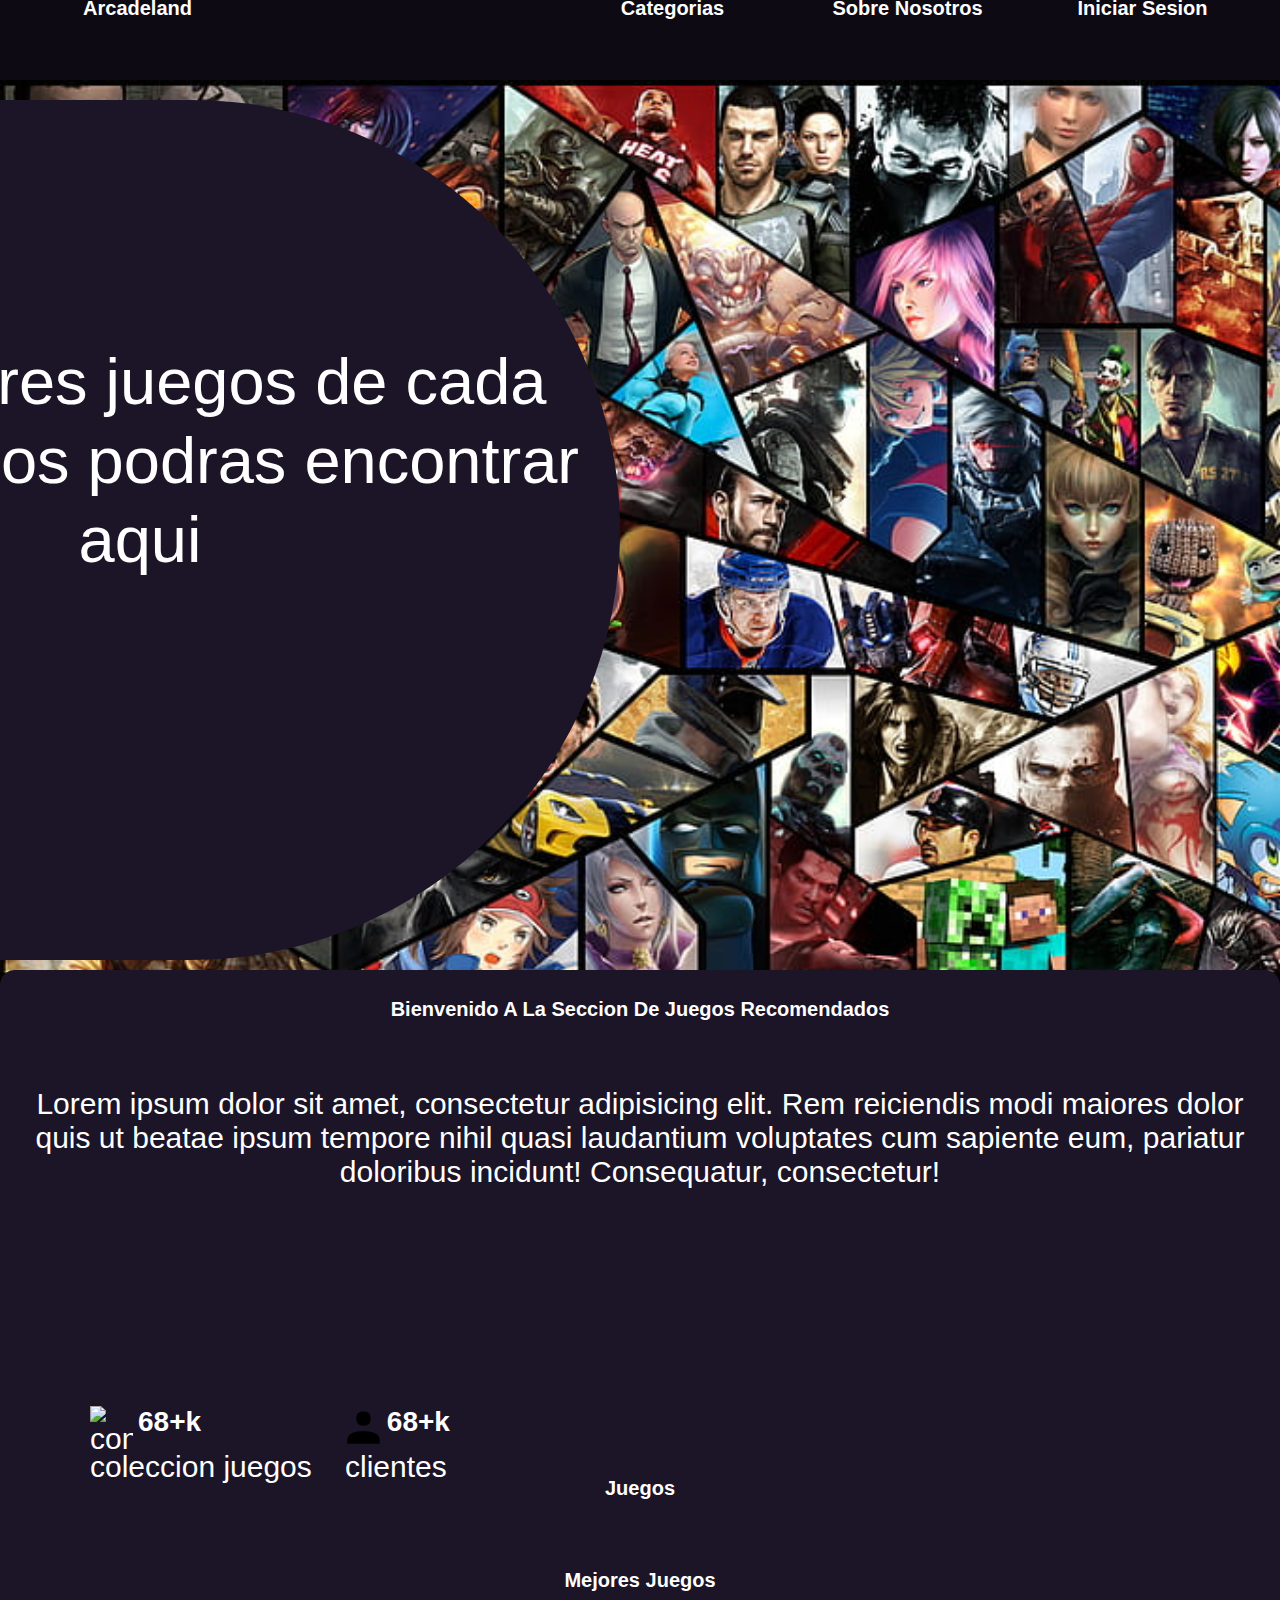
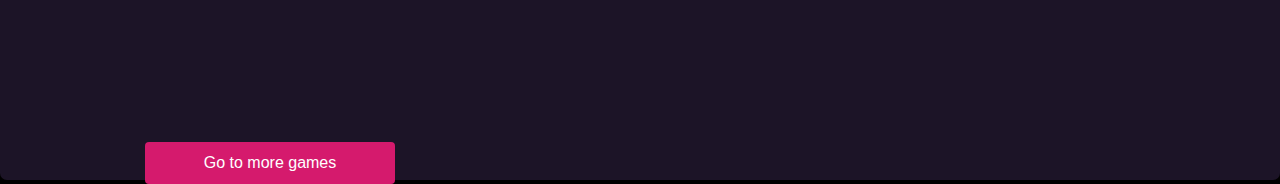
==== index.html @ fb982636 "hola" ====
<!DOCTYPE html>
<html lang="en">
<head>
    <meta charset="UTF-8">
    <meta name="viewport" content="width=device-width, initial-scale=1.0">
    <title>GG</title>
    <link rel="stylesheet" href="https://cdn.jsdelivr.net/npm/swiper@9/swiper-bundle.min.css">
    <link rel="stylesheet" href="styles.css">
    <link rel="stylesheet" href="https://cdnjs.cloudflare.com/ajax/libs/font-awesome/6.4.0/css/all.min.css"
     integrity="sha512-iecdLmaskl7CVkqkXNQ/ZH/XLlvWZOJyj7Yy7tcenmpD1ypASozpmT/E0iPtmFIB46ZmdtAc9eNBvH0H/ZpiBw==" 
     crossorigin="anonymous" referrerpolicy="no-referrer" />
    <link rel="stylesheet" href="https://cdn.jsdelivr.net/npm/swiper@9/swiper-bundle.min.css" />
</head>
<body>

    <header class="header">

        <section class="pc">
            <div class="nombre">
                <h2 class="titulo">Arcadeland</h2>
            </div>
            <div class="categorias">
                <h2 class="titulo">Categorias</h2>
            </div>
            <div class="sobre-nosotros">
                <h2 class="titulo">Sobre Nosotros</h2>
            </div>
            <div class="login">
                <h2 class="titulo">Iniciar sesion</h2>
            </div>
        </section>
        
        <section class="mobile">
            
            <div class="mobile-container" id="mobileContainer">
                <h1>ArcadeLand</h1>
                <button id="abrir" class="menu">
                    <img class="menu" src="images/icons8-menú.svg" alt="">
                </button>
            </div>
            
            <nav class="nav" id="nav">
                <div class="nombre-cerrar">
                    <button id="cerrarM" class="menu">
                        <img src="images/icons8-eliminar.svg" alt="" class="cerrar-menu">
                    </button>
                </div>
                
                <ul class="nav-list">
                    <li id="cerrarM" class="botones"><a href="">Categorias</a></li>
                    <li id="cerrarM"><a href="">Sobre nosotros</a></li>
                    <li id="cerrarM"><a href="">Inicia Sesion</a></li>
                </ul>
            </nav>
            
        </section>

    </header>
    
    <section class="cuerpo bodypc">
        <div class="circulo">
            <p class="texto-circulo">Los mejores juegos de cada categoria los podras encontrar aqui</p>
        </div>
    </section>

    <section id="principal-container">
        <div class="home-container">
            <section class="home-text">
                <p>Los mejores juegos de cada categoria los podras encontrar aqui</p>
            </section>
        </div>
    </section>

    <section class="slider-container computador">
        <div class="slider-text">
            <h2>Bienvenido a la seccion de juegos recomendados</h2>
            <p>Lorem ipsum dolor sit amet, consectetur adipisicing elit. Rem reiciendis modi maiores dolor quis ut beatae ipsum tempore nihil quasi laudantium voluptates cum sapiente eum, pariatur doloribus incidunt! Consequatur, consectetur!</p>
            
            <div class="slider-icons">
                <div class="principal-icons">
                    <div class="secundary-icons">
                        <img width="48" height="48" src="https://img.icons8.com/color/48/controller.png" alt="controller"/>
                        <h3>68+k</h3>
                    </div>
                    <span>coleccion juegos</span>
                </div>
                <div class="principal-icons">
                    <div class="secundary-icons">
                        <img class="user" width="48" height="48" src="images/icons8-cliente-48.svg" alt="user"/>
                        <h3>68+k</h3>
                    </div>
                    <span>clientes</span>
                </div>
            </div>

            <section class="search container">
                <div class="search-txt">
                    <i class="fa-brands fa-youtube"></i>
                    <h2>Juegos</h2>
                </div>
                <i class="fa-solid fa-magnifying-glass"></i>
            </section>

            <section class="juegos container">
                <h2>Mejores juegos</h2>

                <div class="swiper mySwiper">
                    <div class="swiper-wrapper">
                        <div class="swiper-slide">
                            <img src="" alt="">
                        </div>
                    </div>
                </div>
            </section>
            
            <div class="container-slider-btn">
                <button class="slider-btn">Go to more games</button>
            </div>

        </div>
    </section>

    <script src="https://cdn.jsdelivr.net/npm/swiper@9/swiper-bundle.min.js"></script>
    <script src="index.js"></script>
</body>
</html>
---- styles.css ----
:root{
    --color1 : #000000;
    --color2 : #0d0c06;
    --color3 : #372d20;
    --color4 : #626043;
    --color5 : #947f6a;
}
@import url('https://fonts.googleapis.com/css2?family=Poppins:ital,wght@1,300;1,400;1,500;1,700;1,800&family=Roboto+Condensed:ital,wght@0,400;0,700;1,400;1,700&display=swap');

/* font-family: 'Poppins', sans-serif;
font-family: 'Roboto Condensed', sans-serif; */

*{
    margin: 0;
    padding: 0;
    box-sizing: border-box;
    font-family: 'Poppins', sans-serif;}

body{
    background-color: black;
    width: 100%;
    height: 100vh;
    color: #fff;
}

header{
    display: flex;
    background-color: #0e0a14;
    width: 100%;
    height: 80px;
    flex-direction: row;
    justify-content: space-around;
    align-items: center;
    padding: 10px;
}

.pc{
    width: 100%;
    height: 80px;
    display: flex;
    flex-direction: row;
    justify-content: space-around;
    align-items: center;
    padding: 10px; 
}

.nombre{
    margin-right: 300px;
}

.categorias, .nombre, .sobre-nosotros, .login{
    width: 200px;
    display: flex;
    align-items: center;
    height: 50px;
    justify-content: center;
}

.categorias:hover, .sobre-nosotros:hover, .login:hover{
    background-color: #1C1427;
    cursor: pointer;
}

.cuerpo{
    width: 100%;
    height: 100%;
    background: url(./foto-inicio.jpg);
    background-size: cover;
    background-repeat: no-repeat;
    display: flex;
    flex-direction: column;
}

.texto-circulo{
    margin-left: 650px;
    margin-top: 15%;
    font-size: 65px;
    font-weight: 400;
    line-height: 79px;
    letter-spacing: 0em;
    text-align: center;
}

.circulo{
    border-radius: 447px;
    background: #1C1427;
    width: 1610px;
    height: 860px;
    flex-shrink: 0;
    margin: 10px;
    position: absolute;
    right: 50%;
    margin: 20px;
}

html{
    scroll-behavior: smooth;
}

.mobile{
    display: none;
}

#principal-container{
    display: none;
}
.slider-container{
    background-color: #1C1427;
    width: 100%;
    height: 800px;
    border-radius: 7px;
    display: flex;
    text-align: center;
}
.slider-text{
    width: 100%;
    height: 600px;
    display: flex;
    flex-direction: column;
    padding: 25px;
    background-color: #1C1427;
    color: white;
    border-radius: 15px;
    margin-top: -10px;
    font-size: 30px;
}

.slider-icons{
    width: 100%;
    height: 85px;
    display: flex;
    flex-direction: row;
    margin: 200px 0 0 50px;
}

.principal-icons{
    display: flex;
    flex-direction: column;
    padding: 15px;
}

.secundary-icons{
    display: flex;
    align-items: center;
    gap: 5px;
}

.secundary-icons img{
    width: 43px;
    height: 43px;
}

.user{
    margin-right: -3px;
}

.container-slider-btn{
    display: flex;
    justify-content: start;
    margin-top: 50px;
    margin-left: 120px;
}

.slider-btn{
    width: 250px;
    background-color: #d51a6d;
    border: none;
    color: white;
    padding: 12px 20px;
    font-size: 16px;
    cursor: pointer;
    display: flex;
    justify-content: center;
    border-radius: 4px;
    transition: 0.3s ease-in;
}

.slider-btn:hover {
    background-color: #ae0a53;
}

.mobil{
    display: none;
}

/******* Fonts Import Start **********/
@import url("https://fonts.googleapis.com/css2?family=Roboto:wght@400;700&display=swap");
/********* Fonts Face CSS End **********/

/******* Common Element CSS Start ******/
* {
  margin: 0px;
  padding: 0px;
}
body {
  font-family: "Roboto", sans-serif;
  font-size: 16px;
}
.clear {
  clear: both;
}
img {
  max-width: 100%;
  border: 0px;
}
ul,
ol {
  list-style: none;
}
a {
  text-decoration: none;
  color: inherit;
  outline: none;
  transition: all 0.4s ease-in-out;
  -webkit-transition: all 0.4s ease-in-out;
}
a:focus,
a:active,
a:visited,
a:hover {
  text-decoration: none;
  outline: none;
}
a:hover {
  color: #e73700;
}
h2 {
  margin-bottom: 48px;
  padding-bottom: 16px;
  font-size: 20px;
  line-height: 28px;
  font-weight: 700;
  position: relative;
  text-transform: capitalize;
}
h3 {
  margin: 0 0 10px;
  font-size: 28px;
  line-height: 36px;
}
button {
  outline: none !important;
}
/******* Common Element CSS End *********/

/* -------- title style ------- */
.line-title {
  position: relative;
  width: 400px;
}
.line-title::before,
.line-title::after {
  content: "";
  position: absolute;
  bottom: 0;
  left: 0;
  height: 4px;
  border-radius: 2px;
}
.line-title::before {
  width: 100%;
  background: #f2f2f2;
}
.line-title::after {
  width: 32px;
  background: #e73700;
}

/******* Middle section CSS Start ******/
/* -------- Landing page ------- */
.game-section {
  padding: 60px 50px;
}
.game-section .owl-stage {
  margin: 15px 0;
  display: flex;
  display: -webkit-flex;
}
.game-section .item {
  margin: 0 15px 60px;
  width: 320px;
  height: 400px;
  display: flex;
  display: -webkit-flex;
  align-items: flex-end;
  -webkit-align-items: flex-end;
  background: #343434 no-repeat center center / cover;
  border-radius: 16px;
  overflow: hidden;
  position: relative;
  transition: all 0.4s ease-in-out;
  -webkit-transition: all 0.4s ease-in-out;
  cursor: pointer;
}
.game-section .item.active {
  width: 500px;
  box-shadow: 12px 40px 40px rgba(0, 0, 0, 0.25);
  -webkit-box-shadow: 12px 40px 40px rgba(0, 0, 0, 0.25);
}
.game-section .item:after {
  content: "";
  display: block;
  position: absolute;
  height: 100%;
  width: 100%;
  left: 0;
  top: 0;
  background-image: linear-gradient(rgba(0, 0, 0, 0), rgba(0, 0, 0, 1));
}
.game-section .item-desc {
  padding: 0 24px 12px;
  color: #fff;
  position: relative;
  z-index: 1;
  overflow: hidden;
  transform: translateY(calc(100% - 54px));
  -webkit-transform: translateY(calc(100% - 54px));
  transition: all 0.4s ease-in-out;
  -webkit-transition: all 0.4s ease-in-out;
}
.game-section .item.active .item-desc {
  transform: none;
  -webkit-transform: none;
}
.game-section .item-desc p {
  opacity: 0;
  -webkit-transform: translateY(32px);
  transform: translateY(32px);
  transition: all 0.4s ease-in-out 0.2s;
  -webkit-transition: all 0.4s ease-in-out 0.2s;
}
.game-section .item.active .item-desc p {
  opacity: 1;
  -webkit-transform: translateY(0);
  transform: translateY(0);
}
.game-section .owl-theme.custom-carousel .owl-dots {
  margin-top: -20px;
  position: relative;
  z-index: 5;
}
/******** Middle section CSS End *******/

/***** responsive css Start ******/

@media (min-width: 992px) and (max-width: 1199px) {
  h2 {
    margin-bottom: 32px;
  }
  h3 {
    margin: 0 0 8px;
    font-size: 24px;
    line-height: 32px;
  }

  /* -------- Landing page ------- */
  .game-section {
    padding: 50px 30px;
  }
  .game-section .item {
    margin: 0 12px 60px;
    width: 260px;
    height: 360px;
  }
  .game-section .item.active {
    width: 400px;
  }
  .game-section .item-desc {
    transform: translateY(calc(100% - 46px));
    -webkit-transform: translateY(calc(100% - 46px));
  }
}

@media (min-width: 768px) and (max-width: 991px) {
  h2 {
    margin-bottom: 32px;
  }
  h3 {
    margin: 0 0 8px;
    font-size: 24px;
    line-height: 32px;
  }
  .line-title {
    width: 330px;
  }

  /* -------- Landing page ------- */
  .game-section {
    padding: 50px 30px 40px;
  }
  .game-section .item {
    margin: 0 12px 60px;
    width: 240px;
    height: 330px;
  }
  .game-section .item.active {
    width: 360px;
  }
  .game-section .item-desc {
    transform: translateY(calc(100% - 42px));
    -webkit-transform: translateY(calc(100% - 42px));
  }
}

@media (max-width: 767px) {
  body {
    font-size: 14px;
  }
  h2 {
    margin-bottom: 20px;
  }
  h3 {
    margin: 0 0 8px;
    font-size: 19px;
    line-height: 24px;
  }
  .line-title {
    width: 250px;
  }

  /* -------- Landing page ------- */
  .game-section {
    padding: 30px 15px 20px;
  }
  .game-section .item {
    margin: 0 10px 40px;
    width: 200px;
    height: 280px;
  }
  .game-section .item.active {
    width: 270px;
    box-shadow: 6px 10px 10px rgba(0, 0, 0, 0.25);
    -webkit-box-shadow: 6px 10px 10px rgba(0, 0, 0, 0.25);
  }
  .game-section .item-desc {
    padding: 0 14px 5px;
    transform: translateY(calc(100% - 42px));
    -webkit-transform: translateY(calc(100% - 42px));
  }
}


@media screen and (width <= 765px) {
    header{
        width: 100%;
        height: 80px;
        background-color: #1C1427;
    }

    .pc{
        display: none;
    }
    
    .bodypc{
        display: none;
    }

    .mobile-container{
        width: 100%;
        height: 80px;
        display: flex;
        align-items: center;
        justify-content: space-between;
    }
    
    .mobile{
        width: 100%;
        height: 80px;
        display: flex;
        align-items: center;
        justify-content: space-between;
        padding: 25px;
    }

    .mobile h1{
        color: #7ECA9C;
        font-family: 'Roboto Condensed', sans-serif;
        font-size: 30px;
    }
    
    .nav{
        display: none;
        width: 150px;
        flex-direction: column;
        top: 0;
        right: 0;
        bottom: 0;
        padding: 10px;
        align-items: flex-end;
        background-color: #685a7c;
        position: absolute;
        z-index: 1;
        box-shadow: 0 0 0 100vmax rgb(0, 0, 0, 0.5);
    }

    .nav-list {
        list-style-type: none;
        display: flex;
        flex-direction: column;
        gap: 0.5rem;
    }

    .nav-list li a{
        text-decoration: none;
        color: white;
    }
    
    .menu{
        background-color: #685a7c;
        display: flex;
        border: none;
        border-color: transparent;
        align-items: center;
        border-radius: 5px;
    }
    
    .cerrar-menu{
        background-color: #1C1427;
        border: none;
        display: flex;
        align-items: center;
        margin-top: 10px;
        margin-bottom: -10px;
        border-radius: 5px;
    }

    .visible{
        display: block;
    }
    
    .botones{
        margin-top: 25px;
        background-color: transparent;
        border: none;
    }

    .botones p{
        color: white;
    }

    .principal-container{
        position: relative;
        z-index: -1;
    }

    .home-container{
        width: 100%;
        height: 90vh;
        display: flex;
        align-items: center;
        background: url(images/fondo\ home\ page.jpg);
    }
    
    .home-text{
        width: 350px;
        height: 280px;
        display: flex;
        align-items: center;
        justify-content: center;
        flex-shrink: 0;
        border-top-right-radius: 255px;
        border-bottom-right-radius: 255px;
        background-color: #1C1427;
        padding: 15px;
    }
    
    .home-text p{
        color: #7ECA9C;
        line-height: normal;
        font-weight: 400;
        text-align: center;
        font-size: 28px;
        font-style: normal;
    }

    .slider-text{
        width: 100%;
        height: 600px;
        display: flex;
        flex-direction: column;
        padding: 25px;
        background-color: #1C1427;
        color: white;
        border-radius: 15px;
        margin-top: -10px;
    }

    .slider-text h2{
        text-align: center;
        margin-bottom: 15px;
    }

    .slider-text span{
        display: block;
        text-transform: capitalize;
        font-size: 0.8rem;
        color: #c1c1c1;
    }

    .slider-text p{
        text-align: center;
    }

    .slider-icons{
        width: 100%;
        height: 85px;
        display: flex;
        flex-direction: row;
        align-items: center;
        justify-content: center;
    }

    .principal-icons{
        display: flex;
        flex-direction: column;
        padding: 15px;
    }

    .secundary-icons{
        display: flex;
        align-items: center;
        gap: 5px;
    }

    .secundary-icons img{
        width: 43px;
        height: 43px;
    }

    .user{
        margin-right: -3px;
    }

    .container-slider-btn{
        display: grid;
        place-content: center;
        margin-top: 10px;
    }

    .slider-btn{
        width: 250px;
        background-color: #d51a6d;
        border: none;
        color: white;
        padding: 12px 20px;
        font-size: 16px;
        cursor: pointer;
        display: inline-block;
        border-radius: 4px;
        transition: 0.3s ease-in;
    }

    .slider-btn:hover {
        background-color: #ae0a53;
    }
    
    .bodypc{
        display: none;
    }

}
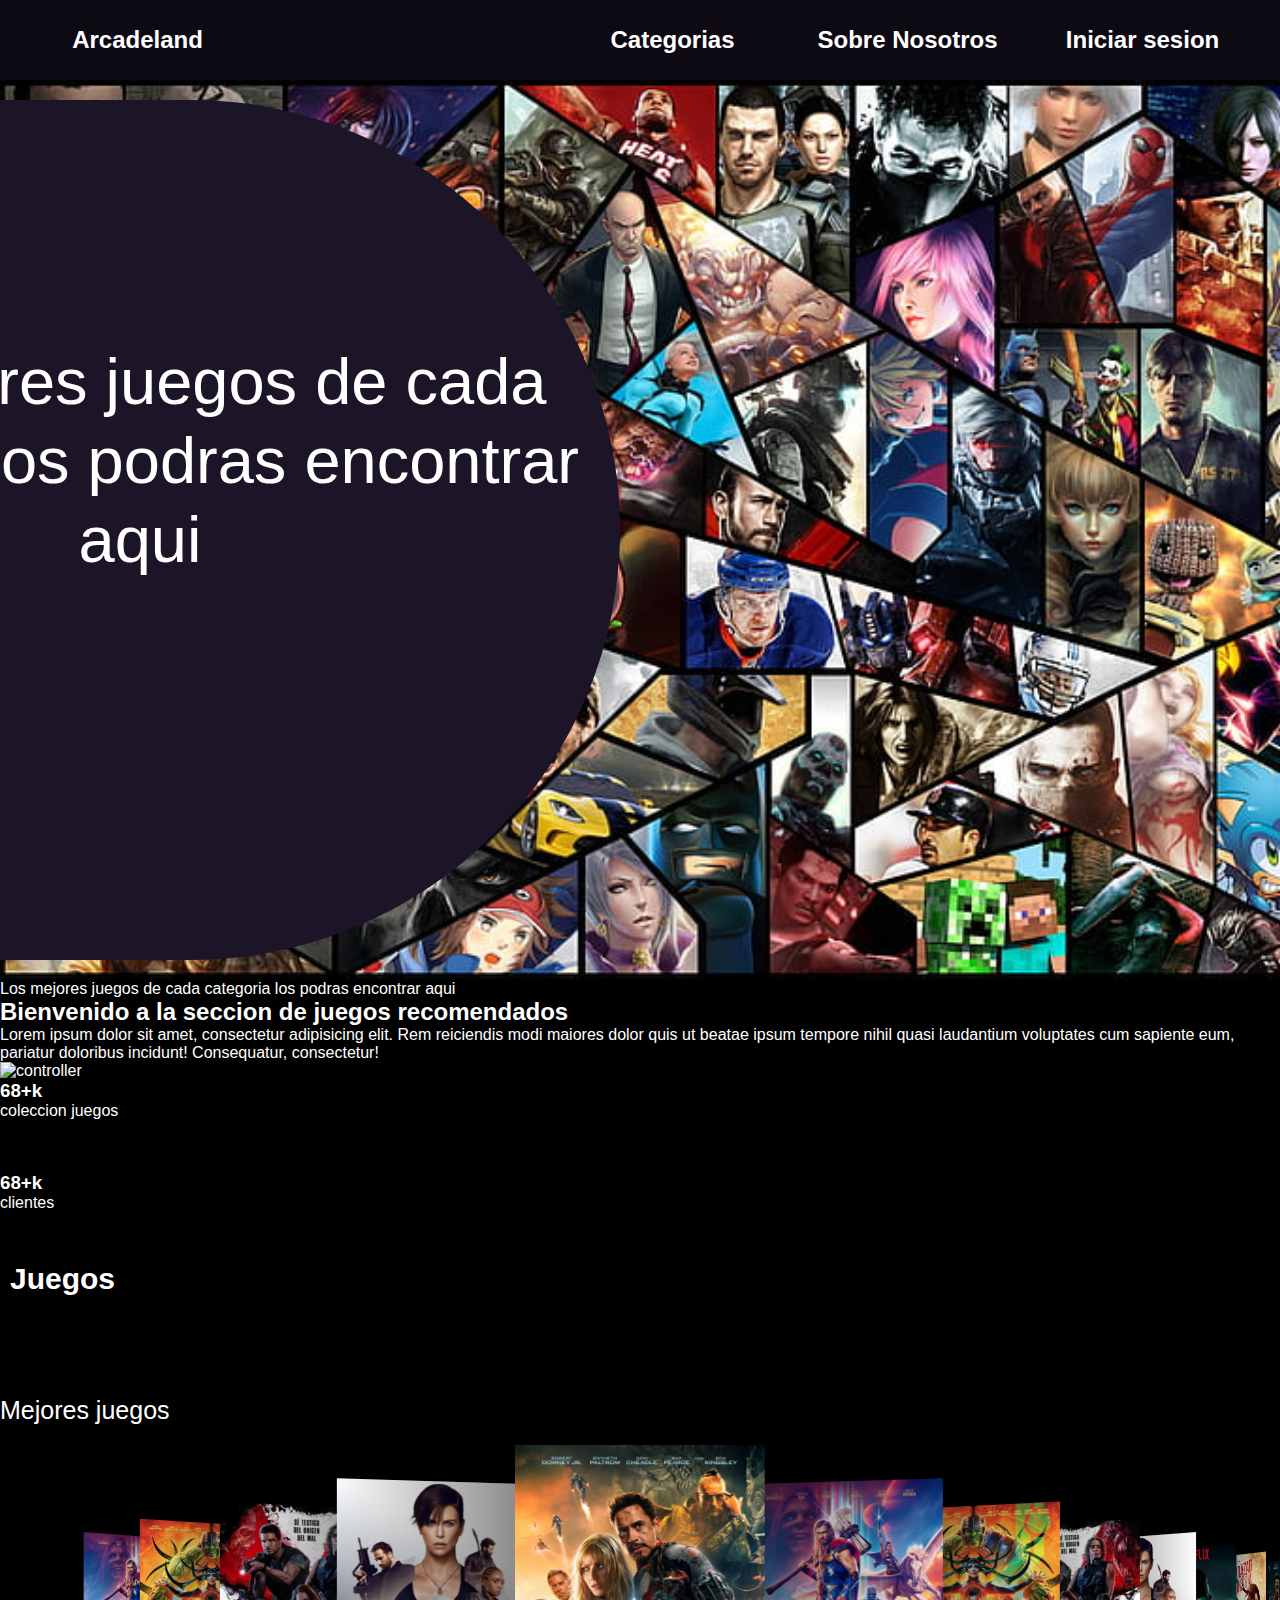
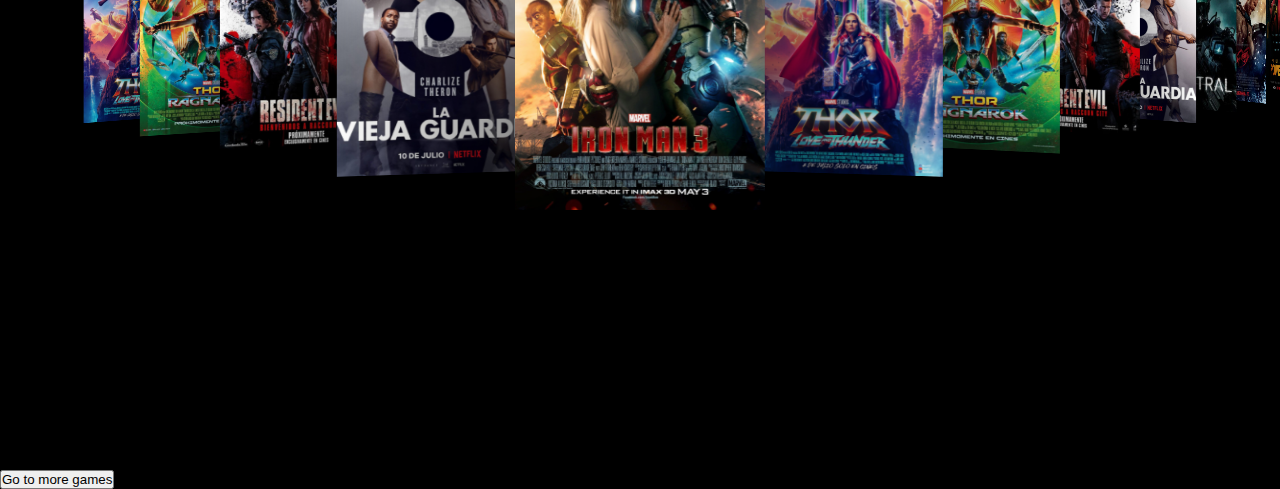
==== commit 02a79023: "slider hecho" ====
--- a/index.html
+++ b/index.html
@@ -4,12 +4,11 @@
     <meta charset="UTF-8">
     <meta name="viewport" content="width=device-width, initial-scale=1.0">
     <title>GG</title>
-    <link rel="stylesheet" href="https://cdn.jsdelivr.net/npm/swiper@9/swiper-bundle.min.css">
-    <link rel="stylesheet" href="styles.css">
+    <link rel="stylesheet" href="https://cdn.jsdelivr.net/npm/swiper@9/swiper-bundle.min.css" />
     <link rel="stylesheet" href="https://cdnjs.cloudflare.com/ajax/libs/font-awesome/6.4.0/css/all.min.css"
      integrity="sha512-iecdLmaskl7CVkqkXNQ/ZH/XLlvWZOJyj7Yy7tcenmpD1ypASozpmT/E0iPtmFIB46ZmdtAc9eNBvH0H/ZpiBw==" 
      crossorigin="anonymous" referrerpolicy="no-referrer" />
-    <link rel="stylesheet" href="https://cdn.jsdelivr.net/npm/swiper@9/swiper-bundle.min.css" />
+    <link rel="stylesheet" href="styles.css">
 </head>
 <body>
 
@@ -71,56 +70,120 @@
         </div>
     </section>
 
-    <section class="slider-container computador">
-        <div class="slider-text">
-            <h2>Bienvenido a la seccion de juegos recomendados</h2>
-            <p>Lorem ipsum dolor sit amet, consectetur adipisicing elit. Rem reiciendis modi maiores dolor quis ut beatae ipsum tempore nihil quasi laudantium voluptates cum sapiente eum, pariatur doloribus incidunt! Consequatur, consectetur!</p>
-            
-            <div class="slider-icons">
-                <div class="principal-icons">
-                    <div class="secundary-icons">
-                        <img width="48" height="48" src="https://img.icons8.com/color/48/controller.png" alt="controller"/>
-                        <h3>68+k</h3>
+    <div class="slider-text">
+        <h2>Bienvenido a la seccion de juegos recomendados</h2>
+        <p>Lorem ipsum dolor sit amet, consectetur adipisicing elit. Rem reiciendis modi maiores dolor quis ut beatae ipsum tempore nihil quasi laudantium voluptates cum sapiente eum, pariatur doloribus incidunt! Consequatur, consectetur!</p>
+        
+        <div class="slider-icons">
+            <div class="principal-icons">
+                <div class="secundary-icons">
+                    <img width="48" height="48" src="https://img.icons8.com/color/48/controller.png" alt="controller"/>
+                    <h3>68+k</h3>
+                </div>
+                <span>coleccion juegos</span>
+            </div>
+            <div class="principal-icons">
+                <div class="secundary-icons">
+                    <img class="user" width="48" height="48" src="images/icons8-cliente-48.svg" alt="user"/>
+                    <h3>68+k</h3>
+                </div>
+                <span>clientes</span>
+            </div>
+        </div>
+
+        <section class="container-slide">
+
+        </section>
+        <section class="search container">
+            <div class="search-txt">
+                <i class="fa-brands fa-youtube"></i>
+                <h2>Juegos</h2>
+            </div>
+            <i class="fa-solid fa-magnifying-glass"></i>
+        </section>
+
+        <section class="movies container">
+            <h2>Mejores juegos</h2>
+
+            <div class="swiper mySwiper">
+                <div class="swiper-wrapper">
+
+                    <div class="swiper-slide">
+                        <img src="img-prueba/1.jpg" alt="">
                     </div>
-                    <span>coleccion juegos</span>
+
+                    <div class="swiper-slide">
+                        <img src="img-prueba/2.jpg" alt="">
+                    </div>
+
+                    <div class="swiper-slide">
+                        <img src="img-prueba/3.jpg" alt="">
+                    </div>
+
+                    <div class="swiper-slide">
+                        <img src="img-prueba/4.jpg" alt="">
+                    </div>
+
+                    <div class="swiper-slide">
+                        <img src="img-prueba/5.jpg" alt="">
+                    </div>
+
+                    <div class="swiper-slide">
+                        <img src="img-prueba/6.jpg" alt="">
+                    </div>
+
+                    <div class="swiper-slide">
+                        <img src="img-prueba/7.jpg" alt="">
+                    </div>
+
+                    <div class="swiper-slide">
+                        <img src="img-prueba/8.jpg" alt="">
+                    </div>
+
+                    <div class="swiper-slide">
+                        <img src="img-prueba/1.jpg" alt="">
+                    </div>
+
+                    <div class="swiper-slide">
+                        <img src="img-prueba/2.jpg" alt="">
+                    </div>
+
+                    <div class="swiper-slide">
+                        <img src="img-prueba/3.jpg" alt="">
+                    </div>
+
+                    <div class="swiper-slide">
+                        <img src="img-prueba/4.jpg" alt="">
+                    </div>
+
+                    <div class="swiper-slide">
+                        <img src="img-prueba/5.jpg" alt="">
+                    </div>
+
                 </div>
-                <div class="principal-icons">
-                    <div class="secundary-icons">
-                        <img class="user" width="48" height="48" src="images/icons8-cliente-48.svg" alt="user"/>
-                        <h3>68+k</h3>
-                    </div>
-                    <span>clientes</span>
-                </div>
+
             </div>
+    
+        </section>
 
-            <section class="search container">
-                <div class="search-txt">
-                    <i class="fa-brands fa-youtube"></i>
-                    <h2>Juegos</h2>
-                </div>
-                <i class="fa-solid fa-magnifying-glass"></i>
-            </section>
+        <section class="icons container">
 
-            <section class="juegos container">
-                <h2>Mejores juegos</h2>
+            <i class="fa-solid fa-house"></i>
+            <i class="fa-solid fa-fire-flame-curved"></i>
+            <i class="fa-solid fa-ticket"></i>
+            <i class="fa-solid fa-folder"></i>
+            <i class="fa-solid fa-video"></i>
 
-                <div class="swiper mySwiper">
-                    <div class="swiper-wrapper">
-                        <div class="swiper-slide">
-                            <img src="" alt="">
-                        </div>
-                    </div>
-                </div>
-            </section>
-            
-            <div class="container-slider-btn">
-                <button class="slider-btn">Go to more games</button>
-            </div>
+        </section>
 
+        
+        <div class="container-slider-btn">
+            <button class="slider-btn">Go to more games</button>
         </div>
-    </section>
+
+    </div>
 
     <script src="https://cdn.jsdelivr.net/npm/swiper@9/swiper-bundle.min.js"></script>
-    <script src="index.js"></script>
+    <script src="script.js" ></script>
 </body>
 </html>             --- a/styles.css
+++ b/styles.css
@@ -102,344 +102,87 @@
     display: none;
 }
 
-#principal-container{
-    display: none;
-}
-.slider-container{
-    background-color: #1C1427;
-    width: 100%;
-    height: 800px;
-    border-radius: 7px;
-    display: flex;
-    text-align: center;
-}
-.slider-text{
-    width: 100%;
-    height: 600px;
-    display: flex;
-    flex-direction: column;
-    padding: 25px;
-    background-color: #1C1427;
-    color: white;
-    border-radius: 15px;
-    margin-top: -10px;
-    font-size: 30px;
-}
-
-.slider-icons{
-    width: 100%;
-    height: 85px;
-    display: flex;
-    flex-direction: row;
-    margin: 200px 0 0 50px;
-}
-
-.principal-icons{
-    display: flex;
-    flex-direction: column;
-    padding: 15px;
-}
-
-.secundary-icons{
-    display: flex;
-    align-items: center;
-    gap: 5px;
-}
-
-.secundary-icons img{
-    width: 43px;
-    height: 43px;
-}
-
-.user{
-    margin-right: -3px;
-}
-
-.container-slider-btn{
-    display: flex;
-    justify-content: start;
-    margin-top: 50px;
-    margin-left: 120px;
-}
-
-.slider-btn{
-    width: 250px;
-    background-color: #d51a6d;
-    border: none;
-    color: white;
-    padding: 12px 20px;
-    font-size: 16px;
-    cursor: pointer;
-    display: flex;
-    justify-content: center;
-    border-radius: 4px;
-    transition: 0.3s ease-in;
-}
-
-.slider-btn:hover {
-    background-color: #ae0a53;
-}
-
 .mobil{
     display: none;
 }
 
-/******* Fonts Import Start **********/
-@import url("https://fonts.googleapis.com/css2?family=Roboto:wght@400;700&display=swap");
-/********* Fonts Face CSS End **********/
-
-/******* Common Element CSS Start ******/
-* {
-  margin: 0px;
-  padding: 0px;
-}
-body {
-  font-family: "Roboto", sans-serif;
-  font-size: 16px;
-}
-.clear {
-  clear: both;
-}
-img {
-  max-width: 100%;
-  border: 0px;
-}
-ul,
-ol {
-  list-style: none;
-}
-a {
-  text-decoration: none;
-  color: inherit;
-  outline: none;
-  transition: all 0.4s ease-in-out;
-  -webkit-transition: all 0.4s ease-in-out;
-}
-a:focus,
-a:active,
-a:visited,
-a:hover {
-  text-decoration: none;
-  outline: none;
-}
-a:hover {
-  color: #e73700;
-}
-h2 {
-  margin-bottom: 48px;
-  padding-bottom: 16px;
-  font-size: 20px;
-  line-height: 28px;
-  font-weight: 700;
-  position: relative;
-  text-transform: capitalize;
-}
-h3 {
-  margin: 0 0 10px;
-  font-size: 28px;
-  line-height: 36px;
-}
-button {
-  outline: none !important;
-}
-/******* Common Element CSS End *********/
-
-/* -------- title style ------- */
-.line-title {
-  position: relative;
-  width: 400px;
-}
-.line-title::before,
-.line-title::after {
-  content: "";
-  position: absolute;
-  bottom: 0;
-  left: 0;
-  height: 4px;
-  border-radius: 2px;
-}
-.line-title::before {
-  width: 100%;
-  background: #f2f2f2;
-}
-.line-title::after {
-  width: 32px;
-  background: #e73700;
-}
-
-/******* Middle section CSS Start ******/
-/* -------- Landing page ------- */
-.game-section {
-  padding: 60px 50px;
-}
-.game-section .owl-stage {
-  margin: 15px 0;
-  display: flex;
-  display: -webkit-flex;
-}
-.game-section .item {
-  margin: 0 15px 60px;
-  width: 320px;
-  height: 400px;
-  display: flex;
-  display: -webkit-flex;
-  align-items: flex-end;
-  -webkit-align-items: flex-end;
-  background: #343434 no-repeat center center / cover;
-  border-radius: 16px;
-  overflow: hidden;
-  position: relative;
-  transition: all 0.4s ease-in-out;
-  -webkit-transition: all 0.4s ease-in-out;
-  cursor: pointer;
-}
-.game-section .item.active {
-  width: 500px;
-  box-shadow: 12px 40px 40px rgba(0, 0, 0, 0.25);
-  -webkit-box-shadow: 12px 40px 40px rgba(0, 0, 0, 0.25);
-}
-.game-section .item:after {
-  content: "";
-  display: block;
-  position: absolute;
-  height: 100%;
-  width: 100%;
-  left: 0;
-  top: 0;
-  background-image: linear-gradient(rgba(0, 0, 0, 0), rgba(0, 0, 0, 1));
-}
-.game-section .item-desc {
-  padding: 0 24px 12px;
-  color: #fff;
-  position: relative;
-  z-index: 1;
-  overflow: hidden;
-  transform: translateY(calc(100% - 54px));
-  -webkit-transform: translateY(calc(100% - 54px));
-  transition: all 0.4s ease-in-out;
-  -webkit-transition: all 0.4s ease-in-out;
-}
-.game-section .item.active .item-desc {
-  transform: none;
-  -webkit-transform: none;
-}
-.game-section .item-desc p {
-  opacity: 0;
-  -webkit-transform: translateY(32px);
-  transform: translateY(32px);
-  transition: all 0.4s ease-in-out 0.2s;
-  -webkit-transition: all 0.4s ease-in-out 0.2s;
-}
-.game-section .item.active .item-desc p {
-  opacity: 1;
-  -webkit-transform: translateY(0);
-  transform: translateY(0);
-}
-.game-section .owl-theme.custom-carousel .owl-dots {
-  margin-top: -20px;
-  position: relative;
-  z-index: 5;
-}
-/******** Middle section CSS End *******/
-
-/***** responsive css Start ******/
-
-@media (min-width: 992px) and (max-width: 1199px) {
-  h2 {
-    margin-bottom: 32px;
-  }
-  h3 {
-    margin: 0 0 8px;
-    font-size: 24px;
-    line-height: 32px;
-  }
-
-  /* -------- Landing page ------- */
-  .game-section {
-    padding: 50px 30px;
-  }
-  .game-section .item {
-    margin: 0 12px 60px;
-    width: 260px;
-    height: 360px;
-  }
-  .game-section .item.active {
-    width: 400px;
-  }
-  .game-section .item-desc {
-    transform: translateY(calc(100% - 46px));
-    -webkit-transform: translateY(calc(100% - 46px));
-  }
-}
-
-@media (min-width: 768px) and (max-width: 991px) {
-  h2 {
-    margin-bottom: 32px;
-  }
-  h3 {
-    margin: 0 0 8px;
-    font-size: 24px;
-    line-height: 32px;
-  }
-  .line-title {
-    width: 330px;
-  }
-
-  /* -------- Landing page ------- */
-  .game-section {
-    padding: 50px 30px 40px;
-  }
-  .game-section .item {
-    margin: 0 12px 60px;
-    width: 240px;
-    height: 330px;
-  }
-  .game-section .item.active {
-    width: 360px;
-  }
-  .game-section .item-desc {
-    transform: translateY(calc(100% - 42px));
-    -webkit-transform: translateY(calc(100% - 42px));
-  }
-}
-
-@media (max-width: 767px) {
-  body {
-    font-size: 14px;
-  }
-  h2 {
+.container{
+    min-width: 700px;
+    margin: 0 auto;
+}
+
+.search{
+    padding: 50px 0;
+    display: flex;
+    align-items: center;
+    justify-content: space-between;
+}
+
+.search i{
+    font-size: 25px;
+}
+
+.search-txt{
+    display: flex;
+    align-items: center;
+}
+
+.search-txt i{
+    font-size: 40px;
+    color: #F8010A;
+}
+
+.search-txt h2{
+    font-size: 30px;
+    margin-left: 10px;
+}
+
+.movies{
+    padding: 50px 0 150px 0;
+}
+
+.movies h2{
+    font-size: 25px;
+    font-weight: 400;
     margin-bottom: 20px;
-  }
-  h3 {
-    margin: 0 0 8px;
-    font-size: 19px;
-    line-height: 24px;
-  }
-  .line-title {
+}
+
+.swiper{
+    width: 100%;
+}
+
+.swiper-slide{
+    background-position: center;
+    background-size: cover;
     width: 250px;
-  }
-
-  /* -------- Landing page ------- */
-  .game-section {
-    padding: 30px 15px 20px;
-  }
-  .game-section .item {
-    margin: 0 10px 40px;
-    width: 200px;
-    height: 280px;
-  }
-  .game-section .item.active {
-    width: 270px;
-    box-shadow: 6px 10px 10px rgba(0, 0, 0, 0.25);
-    -webkit-box-shadow: 6px 10px 10px rgba(0, 0, 0, 0.25);
-  }
-  .game-section .item-desc {
-    padding: 0 14px 5px;
-    transform: translateY(calc(100% - 42px));
-    -webkit-transform: translateY(calc(100% - 42px));
-  }
-}
-
+}
+
+.swiper-slide img{
+    display: block;
+    width: 100%;
+}
+
+.icons{
+    padding: 0 350px 50px 350px;
+    display: flex;
+    justify-content: space-between;
+}
+
+.icons i{
+    font-size: 25px;
+    height: 60px;
+    width: 60px;
+    border-radius: 50%;
+    display: flex;
+    align-items: center;
+    justify-content: center;
+}
+
+.icons i:hover{
+    color: #F8010A;
+    box-shadow: 0 0 20px rgba(0, 0, 0, 0.2);
+    cursor: pointer;
+}
 
 @media screen and (width <= 765px) {
     header{
@@ -659,4 +402,22 @@
         display: none;
     }
 
-}
+    .container{
+        max-width: 700px;
+        padding: 0;
+        margin: 0;
+    }
+
+    .search{
+        padding: 30px 30px 0 30px;
+    }
+
+    .movies{
+        padding: 30px;
+    }
+
+    .icons{
+        padding: 30px;
+    }
+
+}
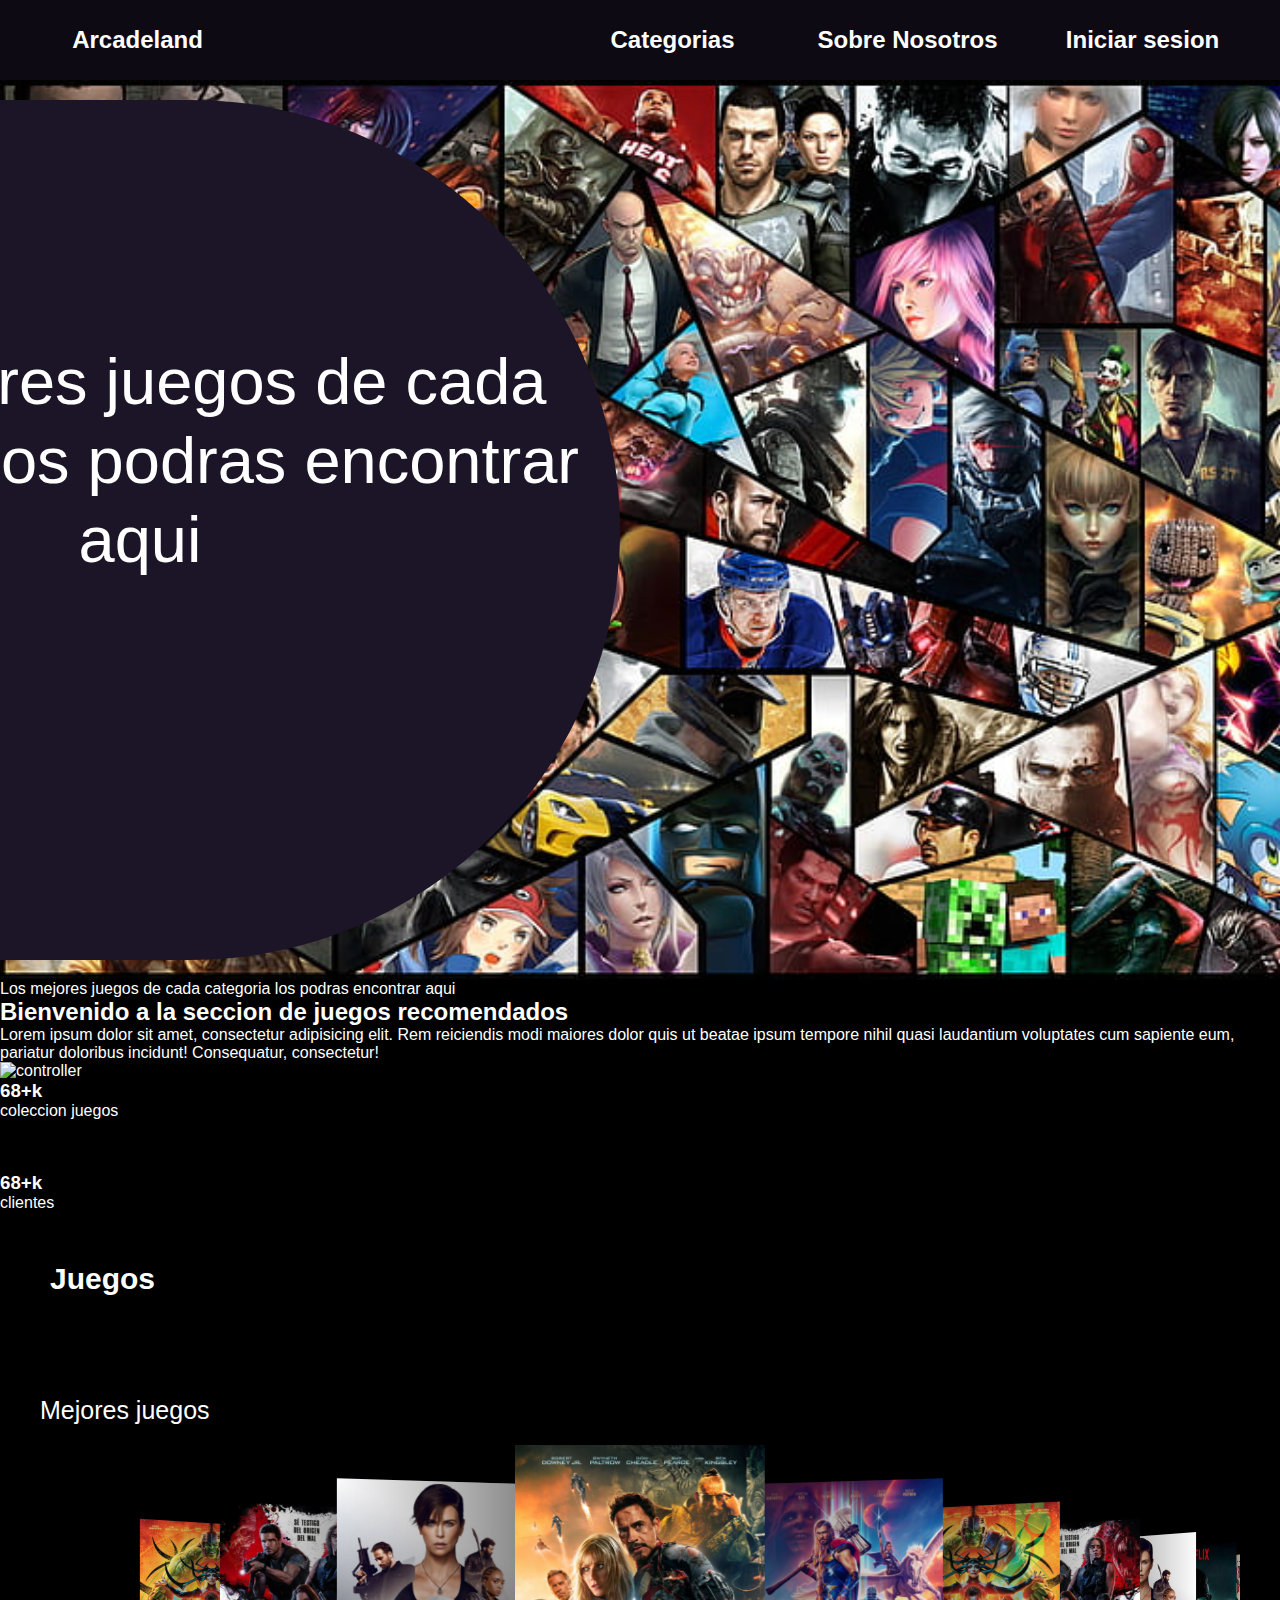
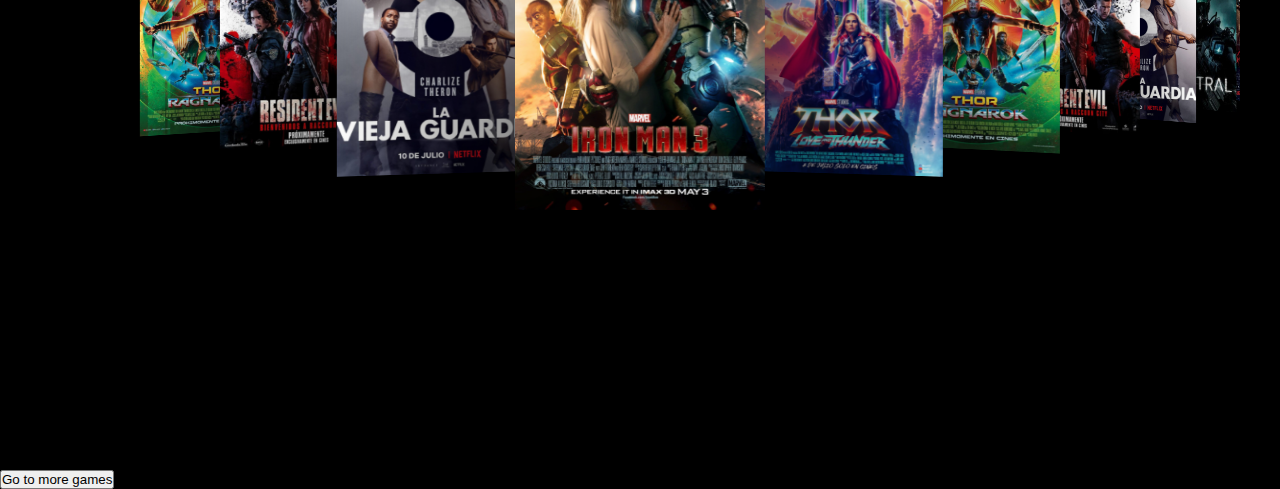
==== commit c0ea8116: "holaaa" ====
--- a/index.html
+++ b/index.html
@@ -6,8 +6,8 @@
     <title>GG</title>
     <link rel="stylesheet" href="https://cdn.jsdelivr.net/npm/swiper@9/swiper-bundle.min.css" />
     <link rel="stylesheet" href="https://cdnjs.cloudflare.com/ajax/libs/font-awesome/6.4.0/css/all.min.css"
-     integrity="sha512-iecdLmaskl7CVkqkXNQ/ZH/XLlvWZOJyj7Yy7tcenmpD1ypASozpmT/E0iPtmFIB46ZmdtAc9eNBvH0H/ZpiBw==" 
-     crossorigin="anonymous" referrerpolicy="no-referrer" />
+    integrity="sha512-iecdLmaskl7CVkqkXNQ/ZH/XLlvWZOJyj7Yy7tcenmpD1ypASozpmT/E0iPtmFIB46ZmdtAc9eNBvH0H/ZpiBw==" 
+    crossorigin="anonymous" referrerpolicy="no-referrer" />
     <link rel="stylesheet" href="styles.css">
 </head>
 <body>
--- a/styles.css
+++ b/styles.css
@@ -107,7 +107,7 @@
 }
 
 .container{
-    min-width: 700px;
+    max-width: 1200px;
     margin: 0 auto;
 }
 
@@ -412,10 +412,6 @@
         padding: 30px 30px 0 30px;
     }
 
-    .movies{
-        padding: 30px;
-    }
-
     .icons{
         padding: 30px;
     }
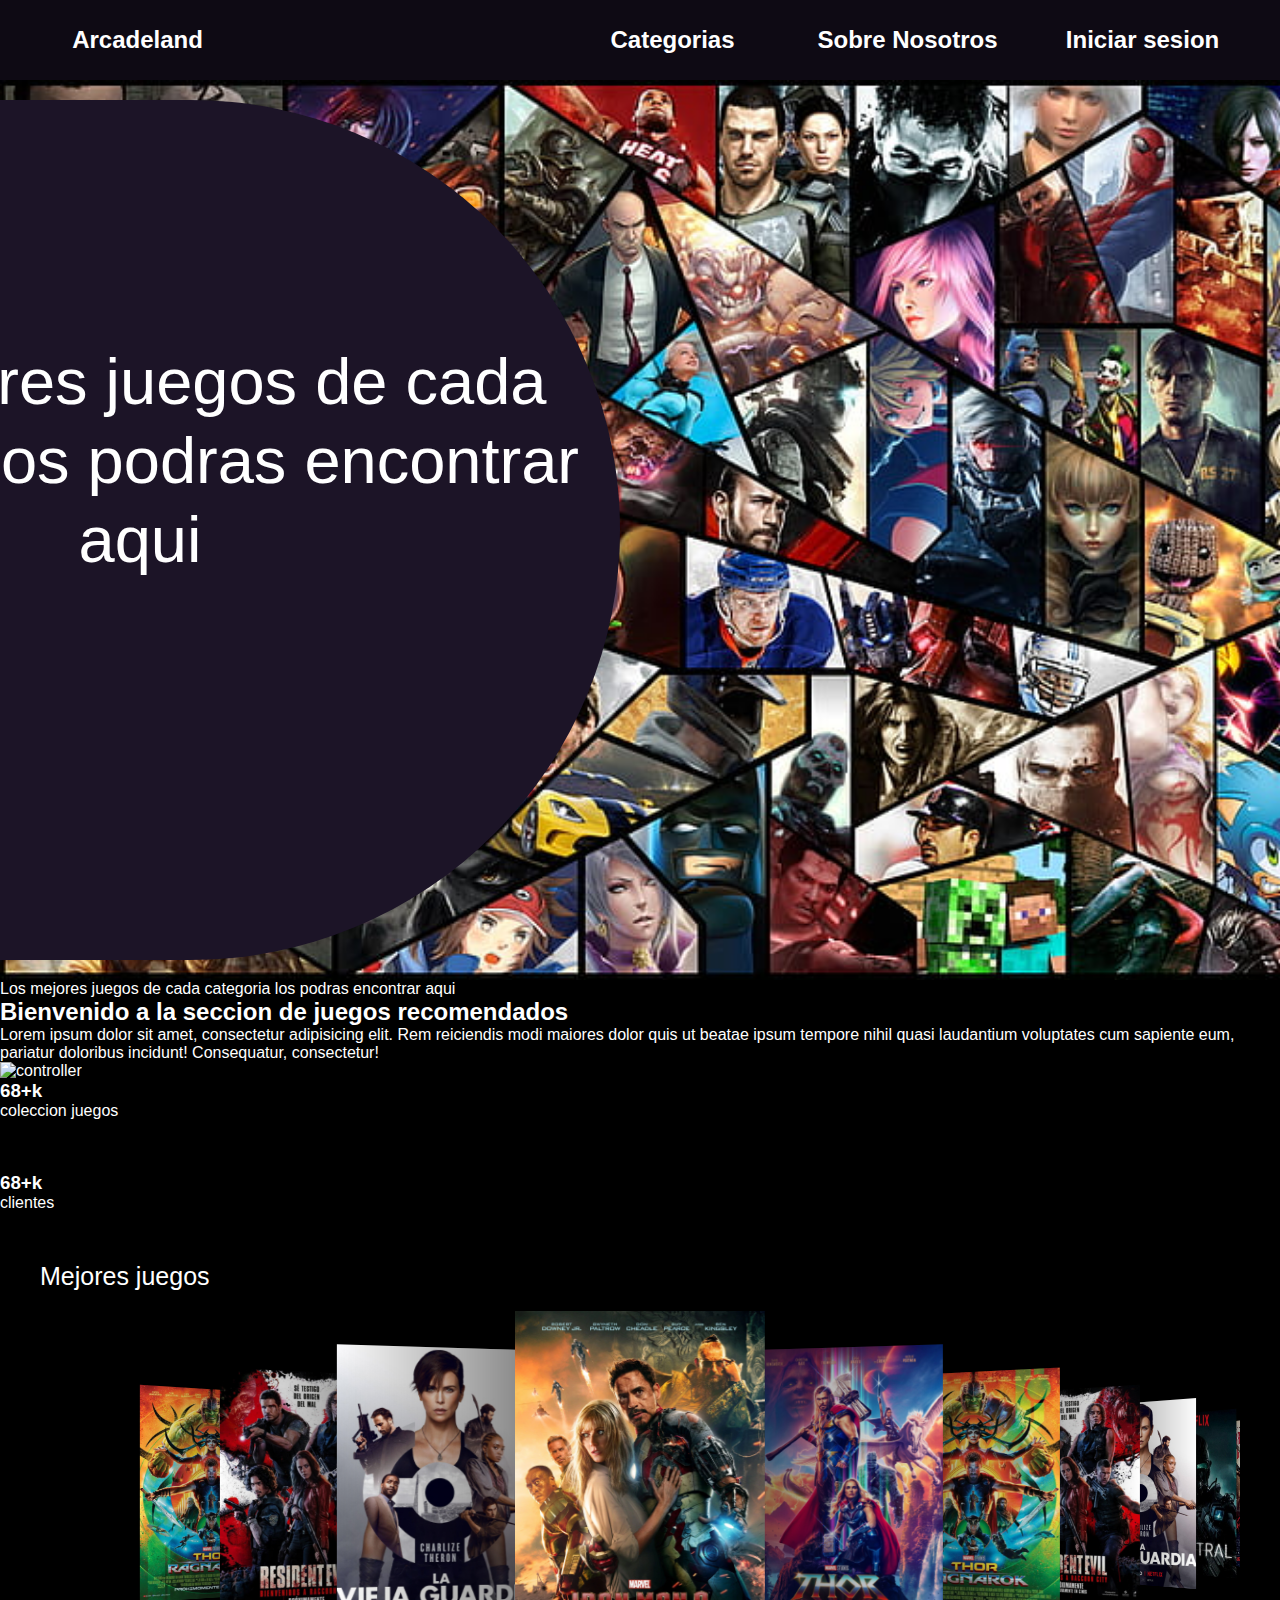
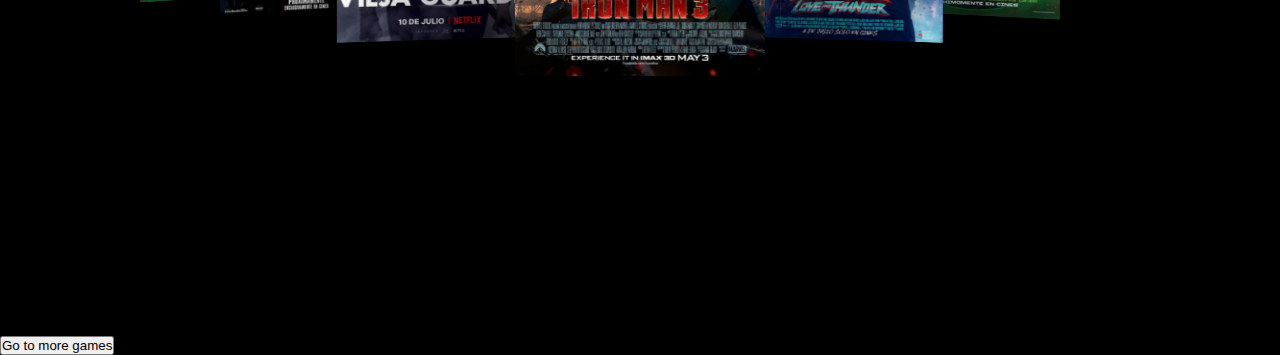
==== commit 0f08ec36: "nuevos archivos para php" ====
--- a/index.html
+++ b/index.html
@@ -6,8 +6,8 @@
     <title>GG</title>
     <link rel="stylesheet" href="https://cdn.jsdelivr.net/npm/swiper@9/swiper-bundle.min.css" />
     <link rel="stylesheet" href="https://cdnjs.cloudflare.com/ajax/libs/font-awesome/6.4.0/css/all.min.css"
-    integrity="sha512-iecdLmaskl7CVkqkXNQ/ZH/XLlvWZOJyj7Yy7tcenmpD1ypASozpmT/E0iPtmFIB46ZmdtAc9eNBvH0H/ZpiBw==" 
-    crossorigin="anonymous" referrerpolicy="no-referrer" />
+     integrity="sha512-iecdLmaskl7CVkqkXNQ/ZH/XLlvWZOJyj7Yy7tcenmpD1ypASozpmT/E0iPtmFIB46ZmdtAc9eNBvH0H/ZpiBw==" 
+     crossorigin="anonymous" referrerpolicy="no-referrer" />
     <link rel="stylesheet" href="styles.css">
 </head>
 <body>
@@ -90,17 +90,6 @@
                 <span>clientes</span>
             </div>
         </div>
-
-        <section class="container-slide">
-
-        </section>
-        <section class="search container">
-            <div class="search-txt">
-                <i class="fa-brands fa-youtube"></i>
-                <h2>Juegos</h2>
-            </div>
-            <i class="fa-solid fa-magnifying-glass"></i>
-        </section>
 
         <section class="movies container">
             <h2>Mejores juegos</h2>
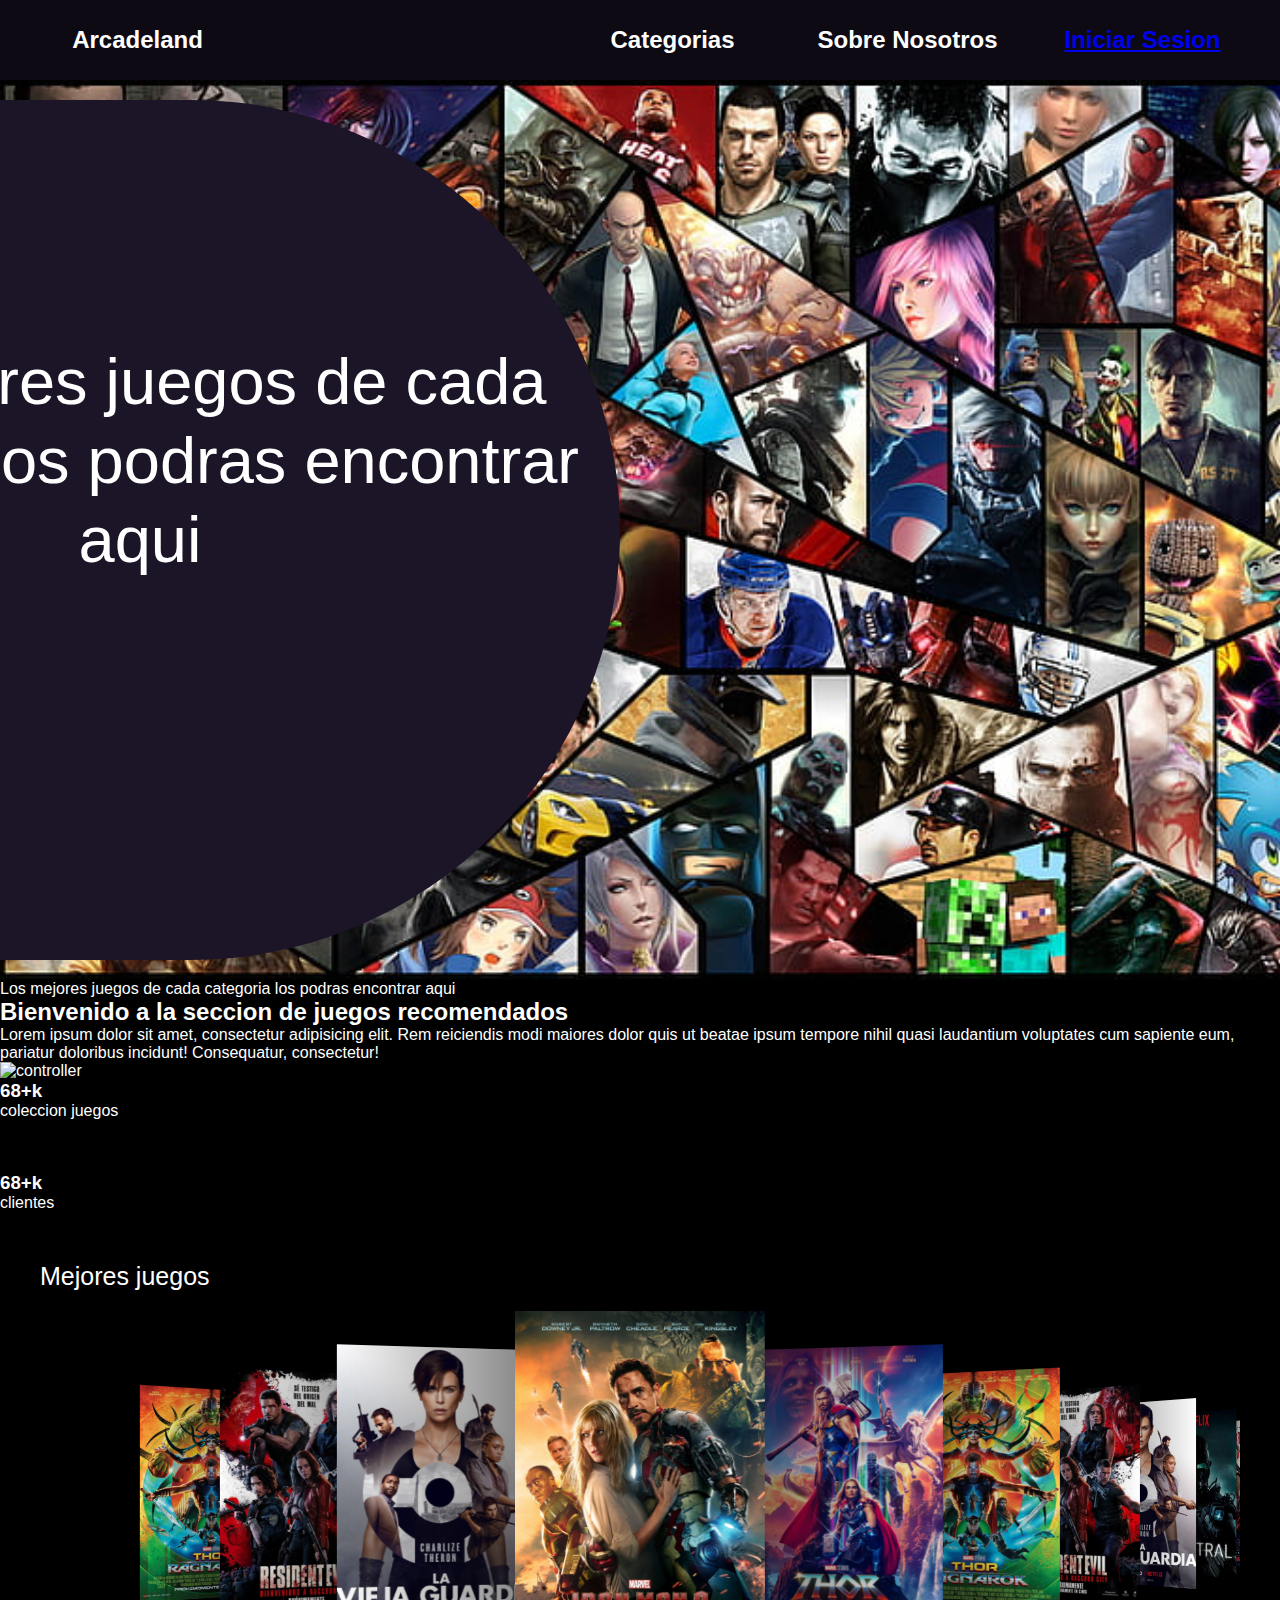
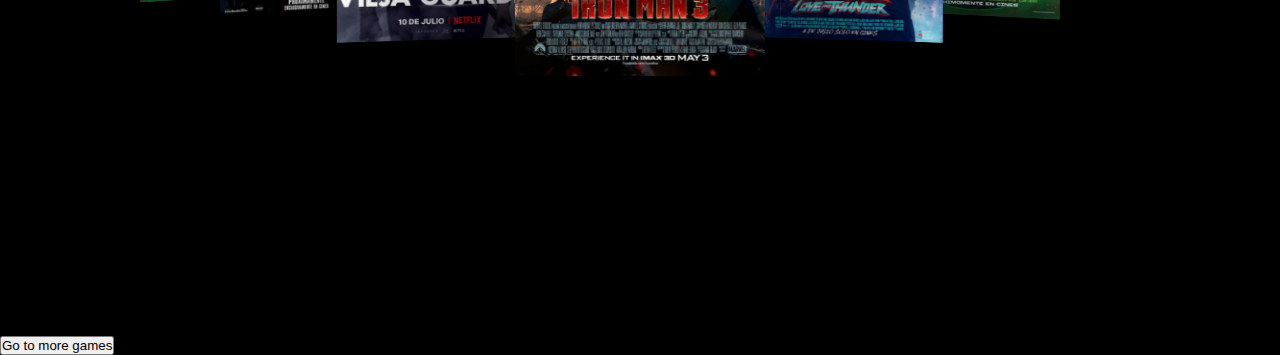
==== commit 574ff7f8: "pene" ====
--- a/index.html
+++ b/index.html
@@ -6,12 +6,12 @@
     <title>GG</title>
     <link rel="stylesheet" href="https://cdn.jsdelivr.net/npm/swiper@9/swiper-bundle.min.css" />
     <link rel="stylesheet" href="https://cdnjs.cloudflare.com/ajax/libs/font-awesome/6.4.0/css/all.min.css"
-     integrity="sha512-iecdLmaskl7CVkqkXNQ/ZH/XLlvWZOJyj7Yy7tcenmpD1ypASozpmT/E0iPtmFIB46ZmdtAc9eNBvH0H/ZpiBw==" 
-     crossorigin="anonymous" referrerpolicy="no-referrer" />
+    integrity="sha512-iecdLmaskl7CVkqkXNQ/ZH/XLlvWZOJyj7Yy7tcenmpD1ypASozpmT/E0iPtmFIB46ZmdtAc9eNBvH0H/ZpiBw==" 
+    crossorigin="anonymous" referrerpolicy="no-referrer" />
     <link rel="stylesheet" href="styles.css">
 </head>
 <body>
-
+    
     <header class="header">
 
         <section class="pc">
@@ -25,7 +25,7 @@
                 <h2 class="titulo">Sobre Nosotros</h2>
             </div>
             <div class="login">
-                <h2 class="titulo">Iniciar sesion</h2>
+                <h2 class="titulo"><a href="archivos-php/registro-celular.php">Iniciar Sesion</a></h2>
             </div>
         </section>
         
@@ -48,7 +48,7 @@
                 <ul class="nav-list">
                     <li id="cerrarM" class="botones"><a href="">Categorias</a></li>
                     <li id="cerrarM"><a href="">Sobre nosotros</a></li>
-                    <li id="cerrarM"><a href="">Inicia Sesion</a></li>
+                    <li id="cerrarM"><a href="./archivos-php/inicio-sesion-celular.php">Inicia Sesion</a></li>
                 </ul>
             </nav>
             
